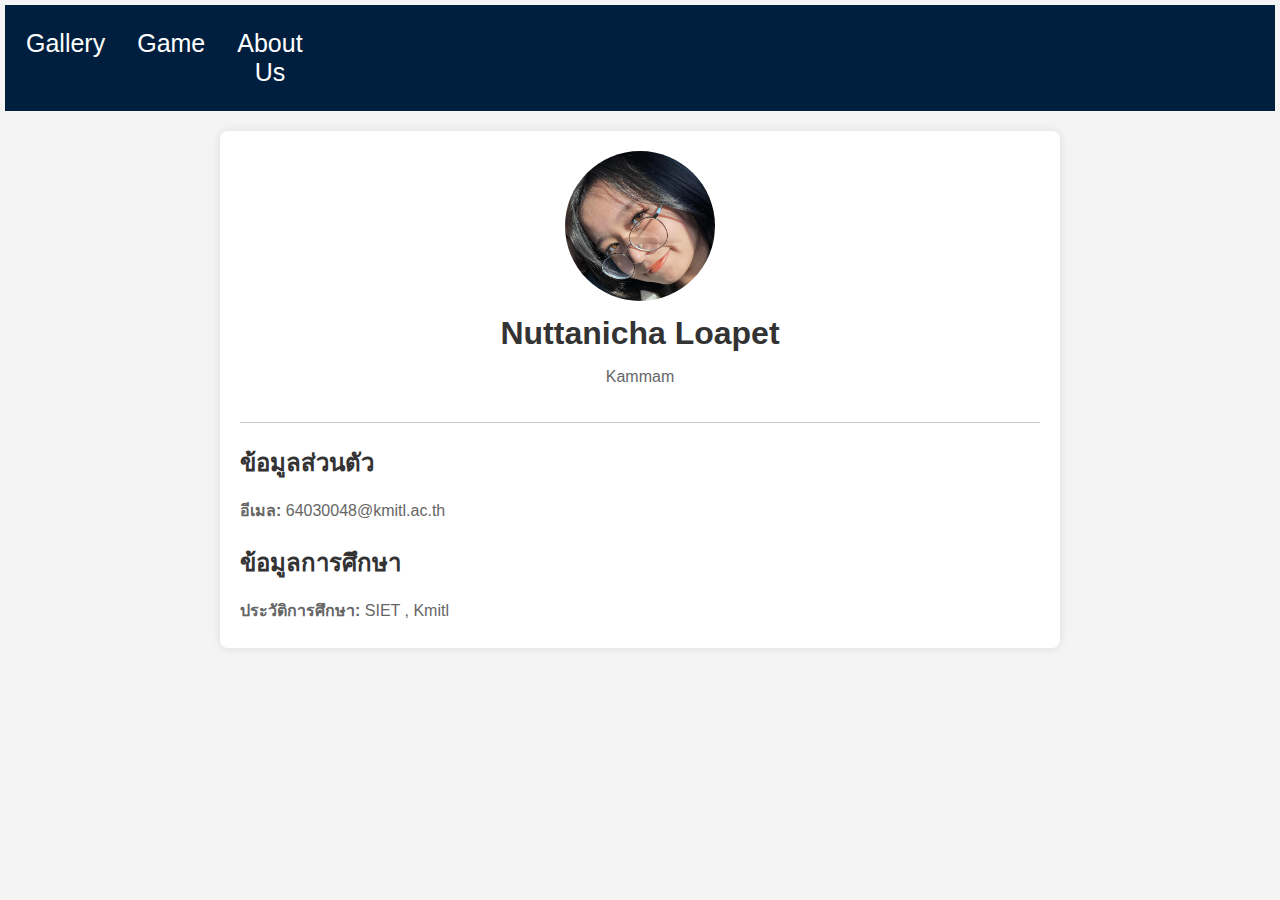
==== about.html @ e7285fbd "about us" ====
<!DOCTYPE html>
<html lang="en">
<head>
<meta charset="UTF-8">
<meta name="viewport" content="width=device-width, initial-scale=1.0">
<title>โปรไฟล์</title>
<link rel="stylesheet" href="css/all.css">
  <link rel="stylesheet" href="css/about.css">
<style>
    
</style>
</head>
<body>
    <nav>
        <ul>
          <li><a href="index.html" class="menu">Gallery</a></li>
          <li class="dropdown"><a href="#" class="menu">Game</a>
            <div class="dropdown-content"><a href="game_m.html">Game Manual</a><a href="game.html">Game</a></div>
          </li>
          <li><a href="about.html" class="menu">About Us</a></li>
        </ul>
      </nav>
    <div class="container">
        <div class="profile-header">
            <img src="Pic/pro.jpg" alt="โปรไฟล์รูปภาพ">
            <h1>Nuttanicha Loapet</h1>
            <p>Kammam</p>
        </div>
        <div class="profile-info">
            <h2>ข้อมูลส่วนตัว</h2>
            <p><strong>อีเมล:</strong> 64030048@kmitl.ac.th</p>
            <h2>ข้อมูลการศึกษา</h2>
            <p><strong>ประวัติการศึกษา:</strong> SIET , Kmitl</p>
        </div>
    </div>
</body>
</html>
---- css/all.css ----
nav {
  display: grid;
  grid-template-columns: repeat(6, 1fr);
  background-color: #001f3f;
  margin: 5px;
  padding: 10px 5px;
  align-items: center; /* จัดกลุ่มสมดุลตรงกลาง */
}

nav a {
  text-decoration: none; /* เอา underline ออก */
  color: #ffffff; /* สีของตัวหนังสือ */
  font-size: 25px; /* ขนาดตัวหนังสือ */
  padding: 35px; /* ขนาดช่องรอบตัวหนังสือ */
}

  
  ul {
    list-style-type: none;
    margin: 0;
    padding: 0;
    display: flex;
    justify-content: space-around; /* กระจายองค์ประกอบในขั้นตอนการแสดงผล */
  }
  
  li {
    float: left;
  }
  
  
  
  .menu {
    display: block;
    color: white;
    text-align: center;
    padding: 14px 16px;
    text-decoration: none;
  }
  
  .menu:hover {
    background-color: #555;
  }
  
  .dropdown {
    display: inline-block;
  }
  
  .dropdown-content {
    display: none;
    position: absolute;
    background-color: #333;
    box-shadow: 0 8px 16px 0 rgba(0, 0, 0, 0.2);
    z-index: 1;
  }
  
  .dropdown-content a {
    color: white;
    padding: 12px 16px;
    display: block;
    text-decoration: none;
    text-align: left;
  }
  
  .dropdown-content a:hover {
    background-color: #555;
  }
  
  .dropdown:hover .dropdown-content {
    display: block;
  }
---- css/about.css ----
body {
    font-family: Arial, sans-serif;
    margin: 0;
    padding: 0;
    background-color: #f4f4f4;
}
.container {
    max-width: 800px;
    margin: 20px auto;
    background-color: #fff;
    padding: 20px;
    border-radius: 8px;
    box-shadow: 0 0 10px rgba(0, 0, 0, 0.1);
}
.profile-header {
    text-align: center;
    padding-bottom: 20px;
    border-bottom: 1px solid #ccc;
}
.profile-header img {
    width: 150px;
    height: 150px;
    border-radius: 50%;
    object-fit: cover;
    margin-bottom: 10px;
}
.profile-header h1 {
    margin: 0;
    color: #333;
}
.profile-header p {
    color: #666;
}
.profile-info {
    margin-top: 20px;
}
.profile-info h2 {
    color: #333;
    margin-bottom: 10px;
}
.profile-info p {
    color: #666;
    margin-bottom: 5px;
}
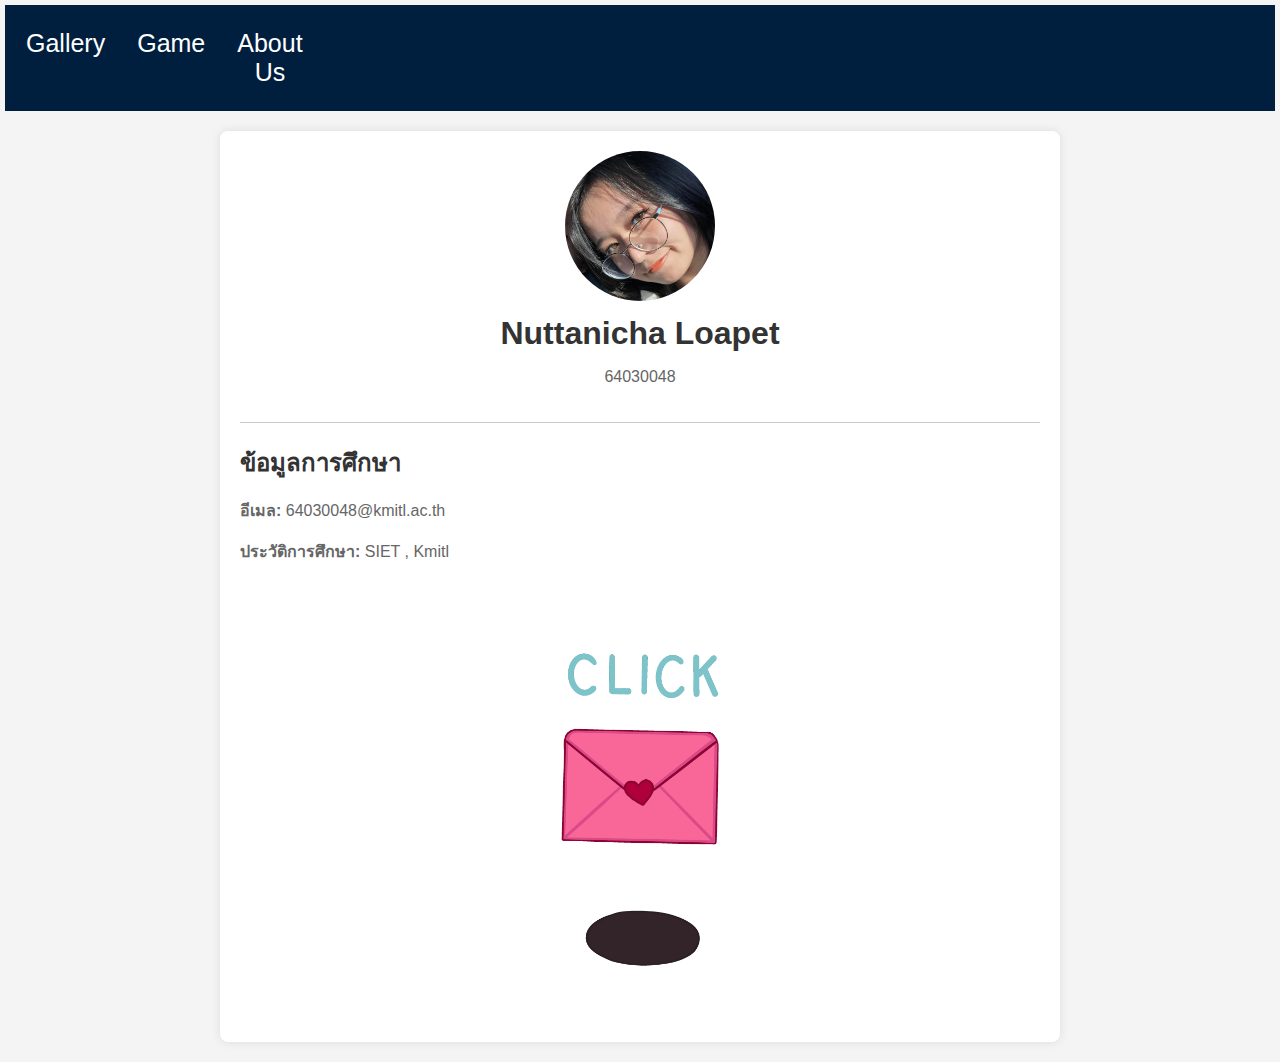
==== commit 0328dd21: "about us Complete" ====
--- a/about.html
+++ b/about.html
@@ -5,33 +5,34 @@
 <meta name="viewport" content="width=device-width, initial-scale=1.0">
 <title>โปรไฟล์</title>
 <link rel="stylesheet" href="css/all.css">
-  <link rel="stylesheet" href="css/about.css">
+<link rel="stylesheet" href="css/about.css">
 <style>
-    
+  
 </style>
 </head>
 <body>
-    <nav>
-        <ul>
-          <li><a href="index.html" class="menu">Gallery</a></li>
-          <li class="dropdown"><a href="#" class="menu">Game</a>
-            <div class="dropdown-content"><a href="game_m.html">Game Manual</a><a href="game.html">Game</a></div>
-          </li>
-          <li><a href="about.html" class="menu">About Us</a></li>
-        </ul>
-      </nav>
-    <div class="container">
-        <div class="profile-header">
-            <img src="Pic/pro.jpg" alt="โปรไฟล์รูปภาพ">
-            <h1>Nuttanicha Loapet</h1>
-            <p>Kammam</p>
-        </div>
-        <div class="profile-info">
-            <h2>ข้อมูลส่วนตัว</h2>
-            <p><strong>อีเมล:</strong> 64030048@kmitl.ac.th</p>
-            <h2>ข้อมูลการศึกษา</h2>
-            <p><strong>ประวัติการศึกษา:</strong> SIET , Kmitl</p>
-        </div>
+<nav>
+    <ul>
+      <li><a href="index.html" class="menu">Gallery</a></li>
+      <li class="dropdown"><a href="#" class="menu">Game</a>
+        <div class="dropdown-content"><a href="game_m.html">Game Manual</a><a href="game.html">Game</a></div>
+      </li>
+      <li><a href="about.html" class="menu">About Us</a></li>
+    </ul>
+  </nav>
+  <div class="container">
+    <div class="profile-header">
+        <img src="Pic/pro.jpg" alt="โปรไฟล์รูปภาพ">
+        <h1>Nuttanicha Loapet</h1>
+        <p>64030048</p>
     </div>
+    <div class="profile-info">
+        <h2>ข้อมูลการศึกษา</h2>
+        <p><strong>อีเมล:</strong> 64030048@kmitl.ac.th</p>
+        <p><strong>ประวัติการศึกษา:</strong> SIET , Kmitl</p>
+    </div>
+    <img src="Pic/A01.gif" alt="A01.png" class="a01-image" id="a01-image" onclick="changeImage()"> <!-- Add the class a01-image -->
+</div>
+<script src="javaScript/about.js"></script>
 </body>
-</html>
+</html>--- a/css/about.css
+++ b/css/about.css
@@ -41,4 +41,13 @@
 .profile-info p {
     color: #666;
     margin-bottom: 5px;
+}
+/* CSS for the A01 image */
+.a01-image {
+    height: auto; 
+    display: block;
+    margin-left: auto;
+    margin-right: auto;
+    width: 40%;
+    
 }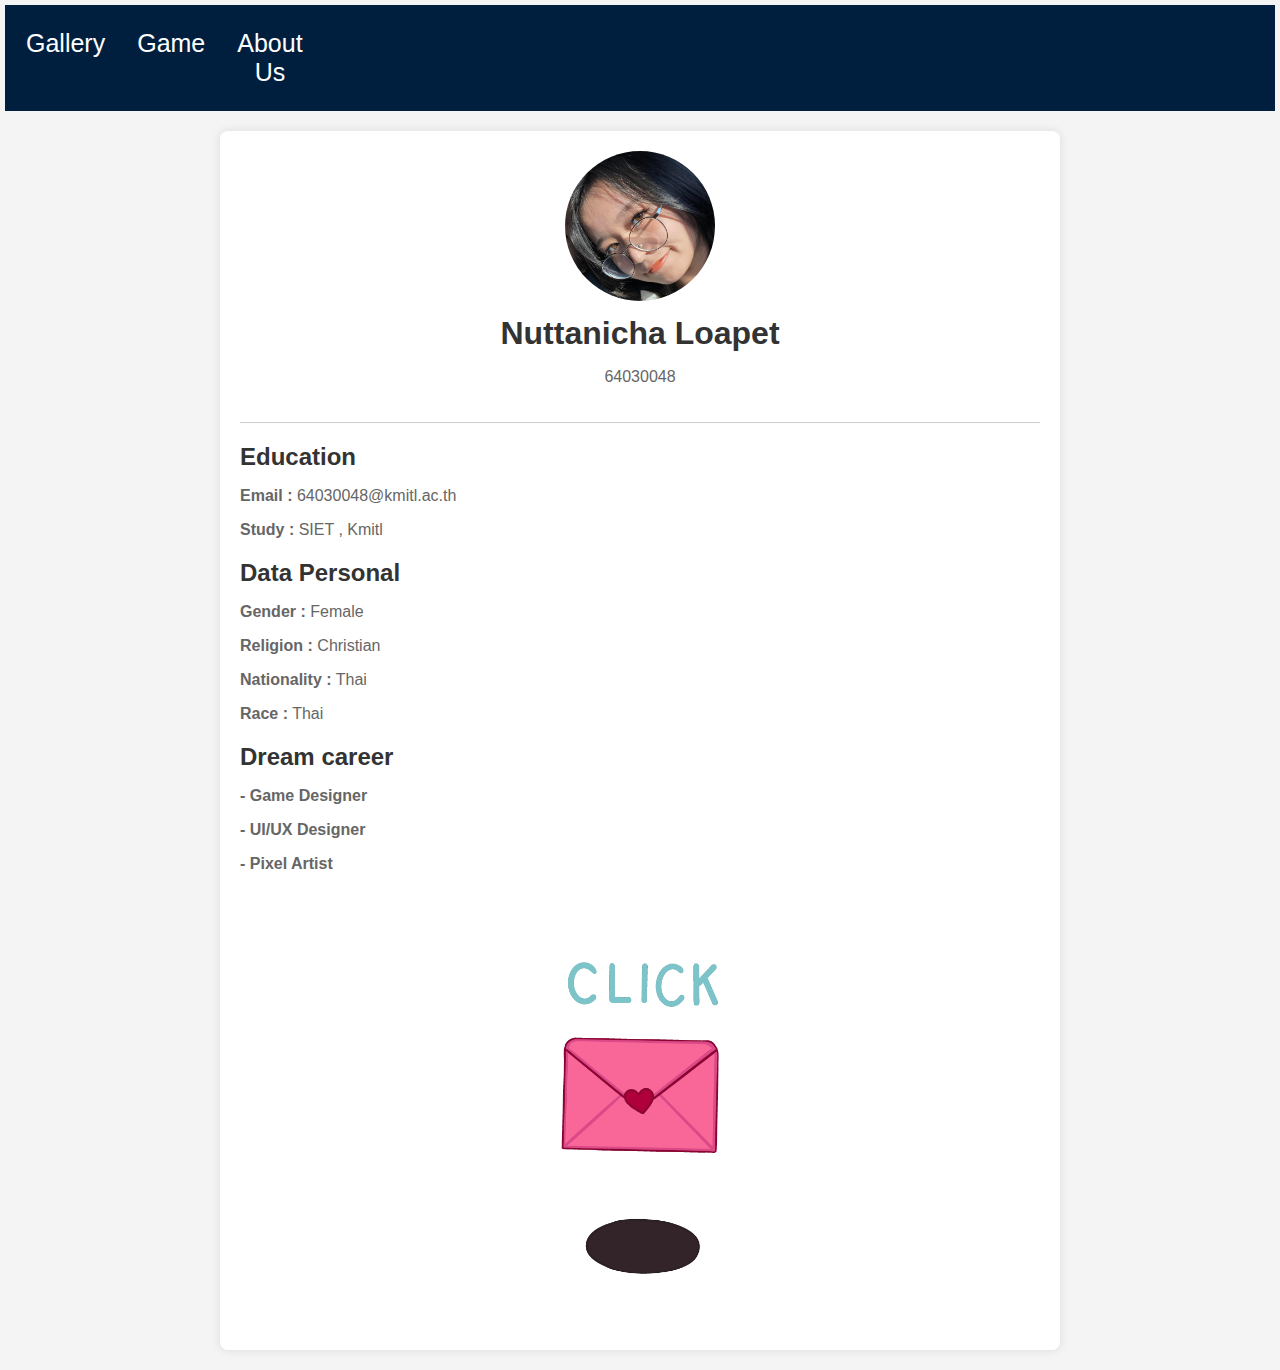
==== commit 71a233ca: "Complete all" ====
--- a/about.html
+++ b/about.html
@@ -27,9 +27,20 @@
         <p>64030048</p>
     </div>
     <div class="profile-info">
-        <h2>ข้อมูลการศึกษา</h2>
-        <p><strong>อีเมล:</strong> 64030048@kmitl.ac.th</p>
-        <p><strong>ประวัติการศึกษา:</strong> SIET , Kmitl</p>
+        <h2>Education</h2>
+        <p><strong>Email :</strong> 64030048@kmitl.ac.th</p>
+        <p><strong>Study :</strong> SIET , Kmitl</p>
+        
+        <h2>Data Personal</h2>
+        <p><strong>Gender :</strong> Female</p>
+        <p><strong>Religion :</strong> Christian</p>
+        <p><strong>Nationality :</strong> Thai</p>
+        <p><strong>Race :</strong> Thai</p>
+
+        <h2>Dream career</h2>
+        <p><strong>- Game Designer</strong> </p>
+        <p><strong>- UI/UX Designer</strong> </p>
+        <p><strong>- Pixel Artist</strong> </p>
     </div>
     <img src="Pic/A01.gif" alt="A01.png" class="a01-image" id="a01-image" onclick="changeImage()"> <!-- Add the class a01-image -->
 </div>
--- a/css/all.css
+++ b/css/all.css
@@ -1,73 +1,78 @@
+/* Styles for the navigation bar */
 nav {
-  display: grid;
-  grid-template-columns: repeat(6, 1fr);
-  background-color: #001f3f;
-  margin: 5px;
-  padding: 10px 5px;
-  align-items: center; /* จัดกลุ่มสมดุลตรงกลาง */
+  display: grid; /* Use grid layout */
+  grid-template-columns: repeat(6, 1fr); /* Divide into 6 equal columns */
+  background-color: #001f3f; /* Set background color */
+  margin: 5px; /* Add margin */
+  padding: 10px 5px; /* Add padding */
+  align-items: center; /* Center align items vertically */
 }
 
+/* Styles for navigation links */
 nav a {
-  text-decoration: none; /* เอา underline ออก */
-  color: #ffffff; /* สีของตัวหนังสือ */
-  font-size: 25px; /* ขนาดตัวหนังสือ */
-  padding: 35px; /* ขนาดช่องรอบตัวหนังสือ */
+  text-decoration: none; /* Remove underline */
+  color: #ffffff; /* Set text color */
+  font-size: 25px; /* Set font size */
+  padding: 35px; /* Set padding around text */
 }
 
-  
-  ul {
-    list-style-type: none;
-    margin: 0;
-    padding: 0;
-    display: flex;
-    justify-content: space-around; /* กระจายองค์ประกอบในขั้นตอนการแสดงผล */
-  }
-  
-  li {
-    float: left;
-  }
-  
-  
-  
-  .menu {
-    display: block;
-    color: white;
-    text-align: center;
-    padding: 14px 16px;
-    text-decoration: none;
-  }
-  
-  .menu:hover {
-    background-color: #555;
-  }
-  
-  .dropdown {
-    display: inline-block;
-  }
-  
-  .dropdown-content {
-    display: none;
-    position: absolute;
-    background-color: #333;
-    box-shadow: 0 8px 16px 0 rgba(0, 0, 0, 0.2);
-    z-index: 1;
-  }
-  
-  .dropdown-content a {
-    color: white;
-    padding: 12px 16px;
-    display: block;
-    text-decoration: none;
-    text-align: left;
-  }
-  
-  .dropdown-content a:hover {
-    background-color: #555;
-  }
-  
-  .dropdown:hover .dropdown-content {
-    display: block;
-  }
-  
-  
-  +/* Styles for unordered list */
+ul {
+  list-style-type: none; /* Remove list bullets */
+  margin: 0; /* Reset margin */
+  padding: 0; /* Reset padding */
+  display: flex; /* Use flexbox layout */
+  justify-content: space-around; /* Distribute items evenly */
+}
+
+/* Styles for list items */
+li {
+  float: left; /* Float items to the left */
+}
+
+/* Styles for menu items */
+.menu {
+  display: block; /* Display as block element */
+  color: white; /* Set text color */
+  text-align: center; /* Center align text */
+  padding: 14px 16px; /* Set padding */
+  text-decoration: none; /* Remove underline */
+}
+
+/* Hover styles for menu items */
+.menu:hover {
+  background-color: #555; /* Change background color on hover */
+}
+
+/* Styles for dropdown container */
+.dropdown {
+  display: inline-block; /* Display as inline block */
+}
+
+/* Styles for dropdown content */
+.dropdown-content {
+  display: none; /* Hide content by default */
+  position: absolute; /* Position content absolutely */
+  background-color: #333; /* Set background color */
+  box-shadow: 0 8px 16px 0 rgba(0, 0, 0, 0.2); /* Add box shadow */
+  z-index: 1; /* Set z-index */
+}
+
+/* Styles for dropdown links */
+.dropdown-content a {
+  color: white; /* Set text color */
+  padding: 12px 16px; /* Set padding */
+  display: block; /* Display as block element */
+  text-decoration: none; /* Remove underline */
+  text-align: left; /* Left align text */
+}
+
+/* Hover styles for dropdown links */
+.dropdown-content a:hover {
+  background-color: #555; /* Change background color on hover */
+}
+
+/* Display dropdown content on hover */
+.dropdown:hover .dropdown-content {
+  display: block; /* Show content on hover */
+}
--- a/css/about.css
+++ b/css/about.css
@@ -1,53 +1,70 @@
+/* Reset default styles */
 body {
-    font-family: Arial, sans-serif;
-    margin: 0;
-    padding: 0;
-    background-color: #f4f4f4;
+    font-family: Arial, sans-serif; /* Set default font family */
+    margin: 0; /* Reset margin */
+    padding: 0; /* Reset padding */
+    background-color: #f4f4f4; /* Set background color */
 }
+
+/* Container styles */
 .container {
-    max-width: 800px;
-    margin: 20px auto;
-    background-color: #fff;
-    padding: 20px;
-    border-radius: 8px;
-    box-shadow: 0 0 10px rgba(0, 0, 0, 0.1);
+    max-width: 800px; /* Set maximum width */
+    margin: 20px auto; /* Center container horizontally with 20px margin at the top and bottom */
+    background-color: #fff; /* Set background color */
+    padding: 20px; /* Add padding */
+    border-radius: 8px; /* Add border radius */
+    box-shadow: 0 0 10px rgba(0, 0, 0, 0.1); /* Add box shadow */
 }
+
+/* Profile header styles */
 .profile-header {
-    text-align: center;
-    padding-bottom: 20px;
-    border-bottom: 1px solid #ccc;
+    text-align: center; /* Center align text */
+    padding-bottom: 20px; /* Add bottom padding */
+    border-bottom: 1px solid #ccc; /* Add bottom border */
 }
+
+/* Profile image styles */
 .profile-header img {
-    width: 150px;
-    height: 150px;
-    border-radius: 50%;
-    object-fit: cover;
-    margin-bottom: 10px;
+    width: 150px; /* Set width */
+    height: 150px; /* Set height */
+    border-radius: 50%; /* Make it circular */
+    object-fit: cover; /* Cover the whole area */
+    margin-bottom: 10px; /* Add bottom margin */
 }
+
+/* Profile name styles */
 .profile-header h1 {
-    margin: 0;
-    color: #333;
+    margin: 0; /* Reset margin */
+    color: #333; /* Set text color */
 }
+
+/* Profile description styles */
 .profile-header p {
-    color: #666;
+    color: #666; /* Set text color */
 }
+
+/* Profile info styles */
 .profile-info {
-    margin-top: 20px;
+    margin-top: 20px; /* Add top margin */
 }
+
+/* Profile info title styles */
 .profile-info h2 {
-    color: #333;
-    margin-bottom: 10px;
+    color: #333; /* Set text color */
+    margin-bottom: 10px; /* Add bottom margin */
 }
+
+/* Profile info text styles */
 .profile-info p {
-    color: #666;
-    margin-bottom: 5px;
+    color: #666; /* Set text color */
+    margin-bottom: 5px; /* Add bottom margin */
 }
+
 /* CSS for the A01 image */
 .a01-image {
-    height: auto; 
-    display: block;
-    margin-left: auto;
-    margin-right: auto;
-    width: 40%;
-    
-}+    height: auto; /* Allow the height to adjust based on width */
+    display: block; /* Make it a block element */
+    margin-left: auto; /* Center align horizontally */
+    margin-right: auto; /* Center align horizontally */
+    width: 40%; /* Set width */
+}
